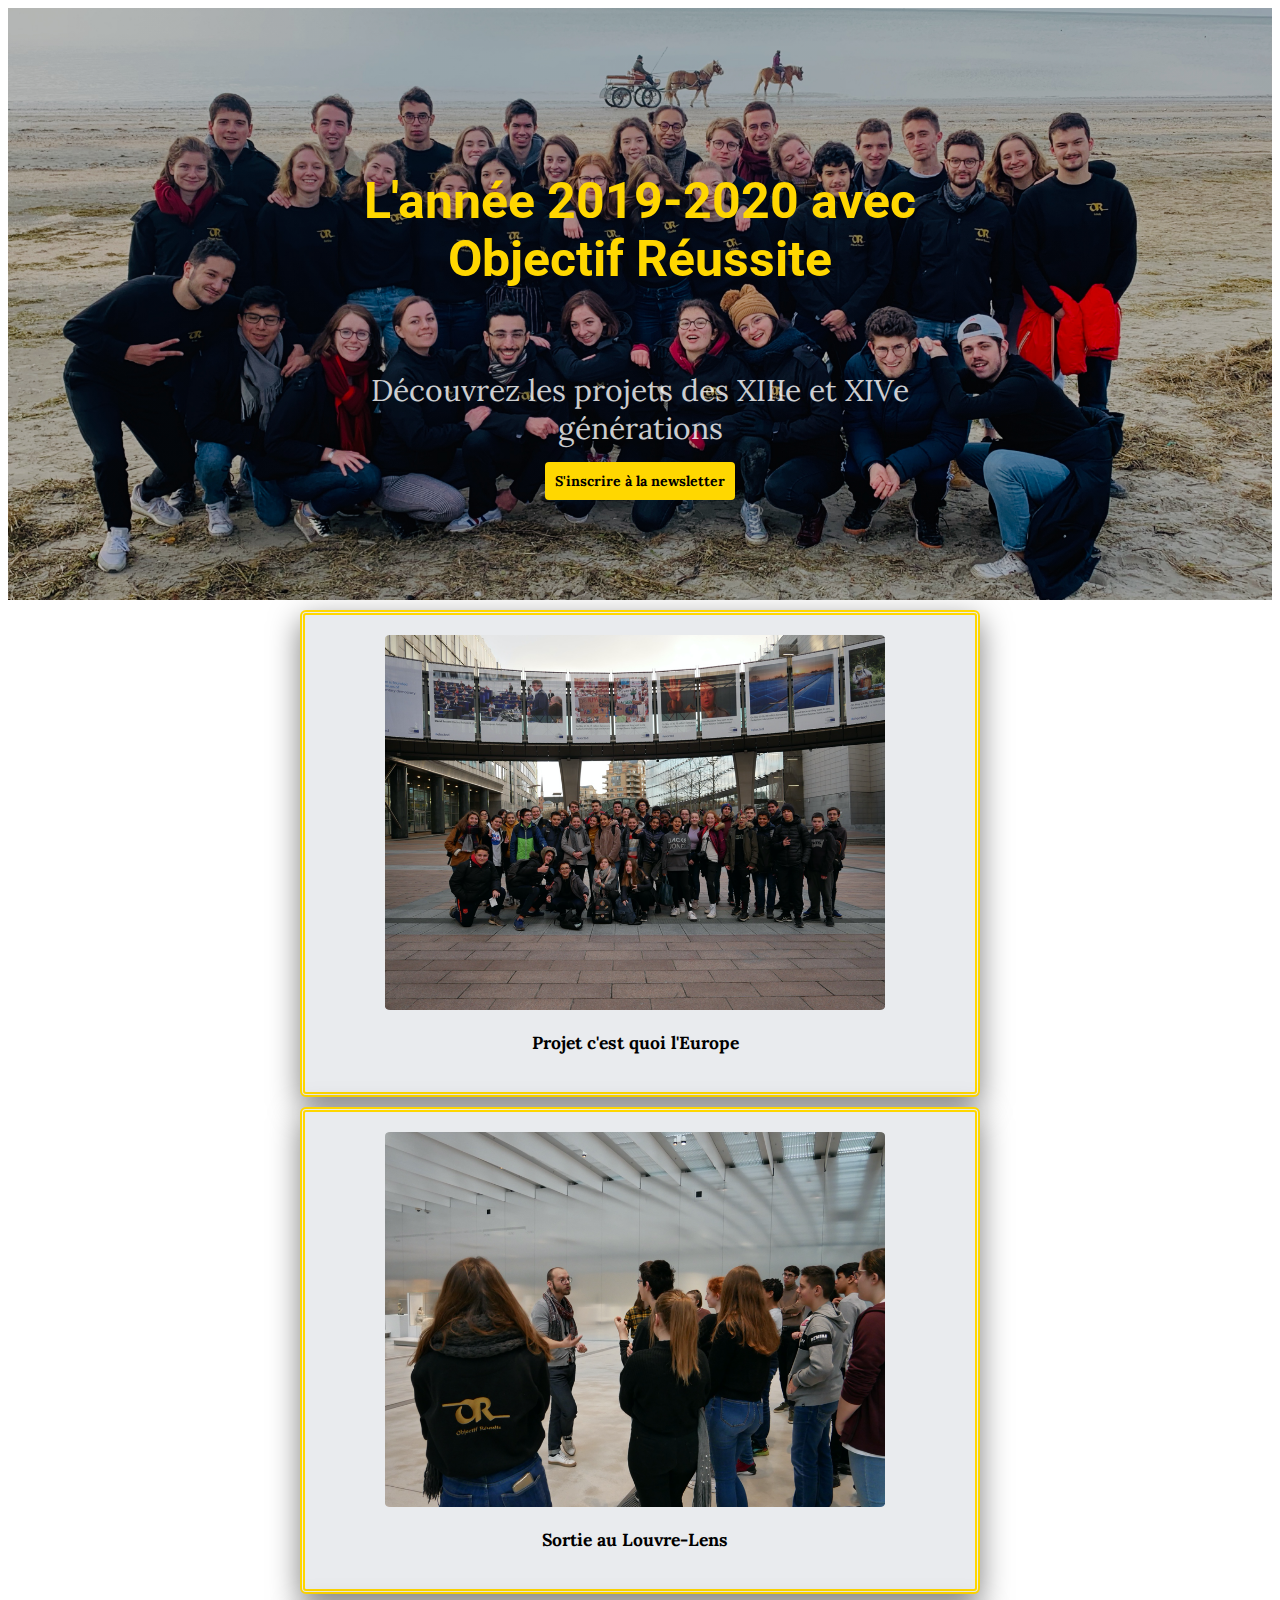
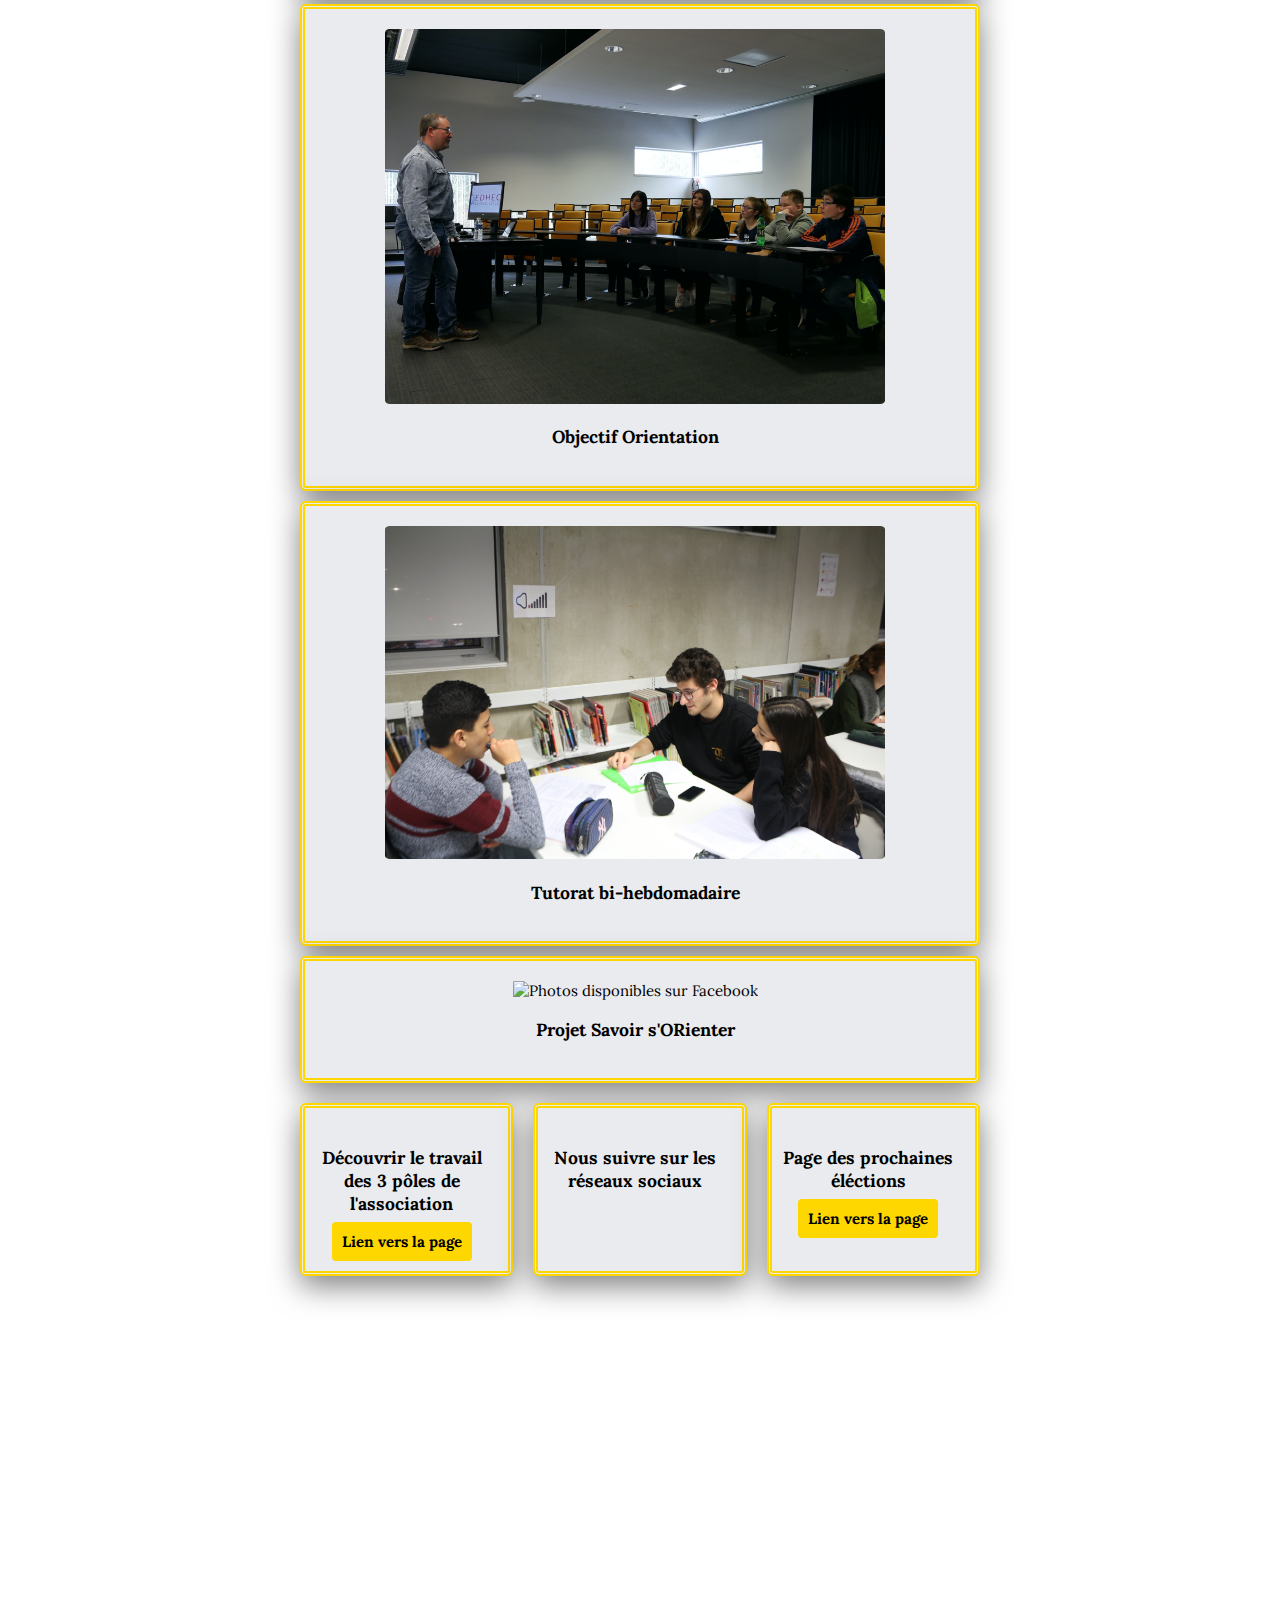
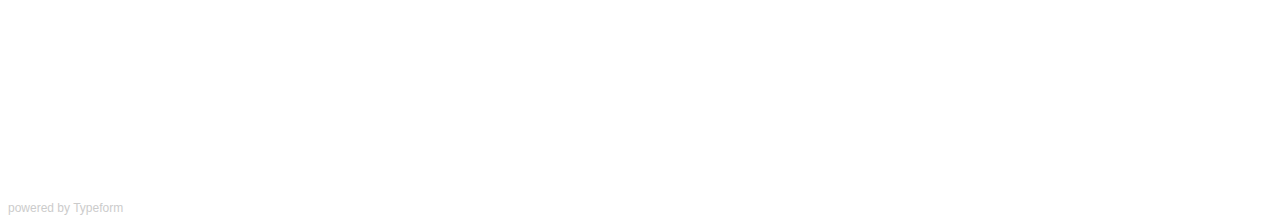
==== index.html @ 28e83875 "Add files via upload" ====
<!DOCTYPE html>

<html>

<head>
	<title>OR 2019-2020</title>
	<meta charset="utf-8">
	<link rel="stylesheet" href="css/style.css">
	<script src="https://kit.fontawesome.com/57272d54e7.js" crossorigin="anonymous"></script>
</head>

<body>
	<div class="banner">
		<div class="container">
			<h1>L'année 2019-2020 avec Objectif Réussite</h1>
			<h2>Découvrez les projets des XIIIe et XIVe générations</h2>
			<a href="#btn-link" class="btn-gold">S'inscrire à la newsletter</a>
		</div>
	</div>

	<div class="container">

			<div class="card">
				<img src="images/picture_brussels.png" alt="Photos disponibles sur Facebook" class="pictures">
				<h3>Projet c'est quoi l'Europe</h3>
			</div>

			<div class="card">
				<img src="images/picture_louvre.png" alt="Photos disponibles sur Facebook" class="pictures">
				<h3>Sortie au Louvre-Lens</h3>
			</div>

			<div class="card">
				<img src="images/picture_oo.png" alt="Photos disponibles sur Facebook" class="pictures">
				<h3>Objectif Orientation</h3>
			</div>

			<div class="card">
				<img src="images/picture_tutorat.jpg" alt="Photos disponibles sur Facebook" class="pictures">
				<h3>Tutorat bi-hebdomadaire</h3>
			</div>

			<div class="card">
				<img src="images/picture_savor.jpg" alt="Photos disponibles sur Facebook" class="pictures">
				<h3>Projet Savoir s'ORienter</h3>
			</div>

			<div class="cards">
				<div class="card">
					<h3>Découvrir le travail des 3 pôles de l'association</h3>
					<a href="https://nicolasgoujon.github.io/poles/." class="btn-gold" target="blank">Lien vers la page</a>
				</div>

				<div class="card">
					<h3>Nous suivre sur les réseaux sociaux</h3>
					<a href="https://www.facebook.com/objectif.reussite.edhec/?epa=SEARCH_BOX" target="blank" class="icons"><i class="fab fa-facebook-square"></i></a>
				</div>

				<div class="card">
					<h3>Page des prochaines éléctions</h3>
					<a href="https://nicolasgoujon.github.io/candidats/." class="btn-gold" target="blank">Lien vers la page</a>
				</div>


			</div>

	</div>


<div id="btn-link">
	<div class="typeform-widget" data-url="https://nicolasgoujon37.typeform.com/to/DbIZG2" style="width: 100%; height: 500px;"></div> <script> (function() { var qs,js,q,s,d=document, gi=d.getElementById, ce=d.createElement, gt=d.getElementsByTagName, id="typef_orm", b="https://embed.typeform.com/"; if(!gi.call(d,id)) { js=ce.call(d,"script"); js.id=id; js.src=b+"embed.js"; q=gt.call(d,"script")[0]; q.parentNode.insertBefore(js,q) } })() </script> <div style="font-family: Sans-Serif;font-size: 12px;color: #999;opacity: 0.5; padding-top: 5px;"> powered by <a href="https://admin.typeform.com/signup?utm_campaign=DbIZG2&utm_source=typeform.com-01E5B5E2YPTCKT1V4XTGEQZVA5-free&utm_medium=typeform&utm_content=typeform-embedded-poweredbytypeform&utm_term=EN" style="color: #999" target="_blank">Typeform</a> </div>
</div>


</body>


</html>
---- css/style.css ----
@import url("https://fonts.googleapis.com/css?family=Lora|Roboto&display=swap");

@import url("components/container.css");
@import url("components/pictures.css");
@import url("components/button.css");
@import url("components/banner.css");
@import url("components/card.css");
@import url("components/icons.css");

body{
	font-size: 14px;
	font-family: Lora;

}

h1{
	font-weight: bold;
	font-family: Roboto;
  color: gold
}

a{
	text-decoration: none
}

a:hover{
	color:red;
}
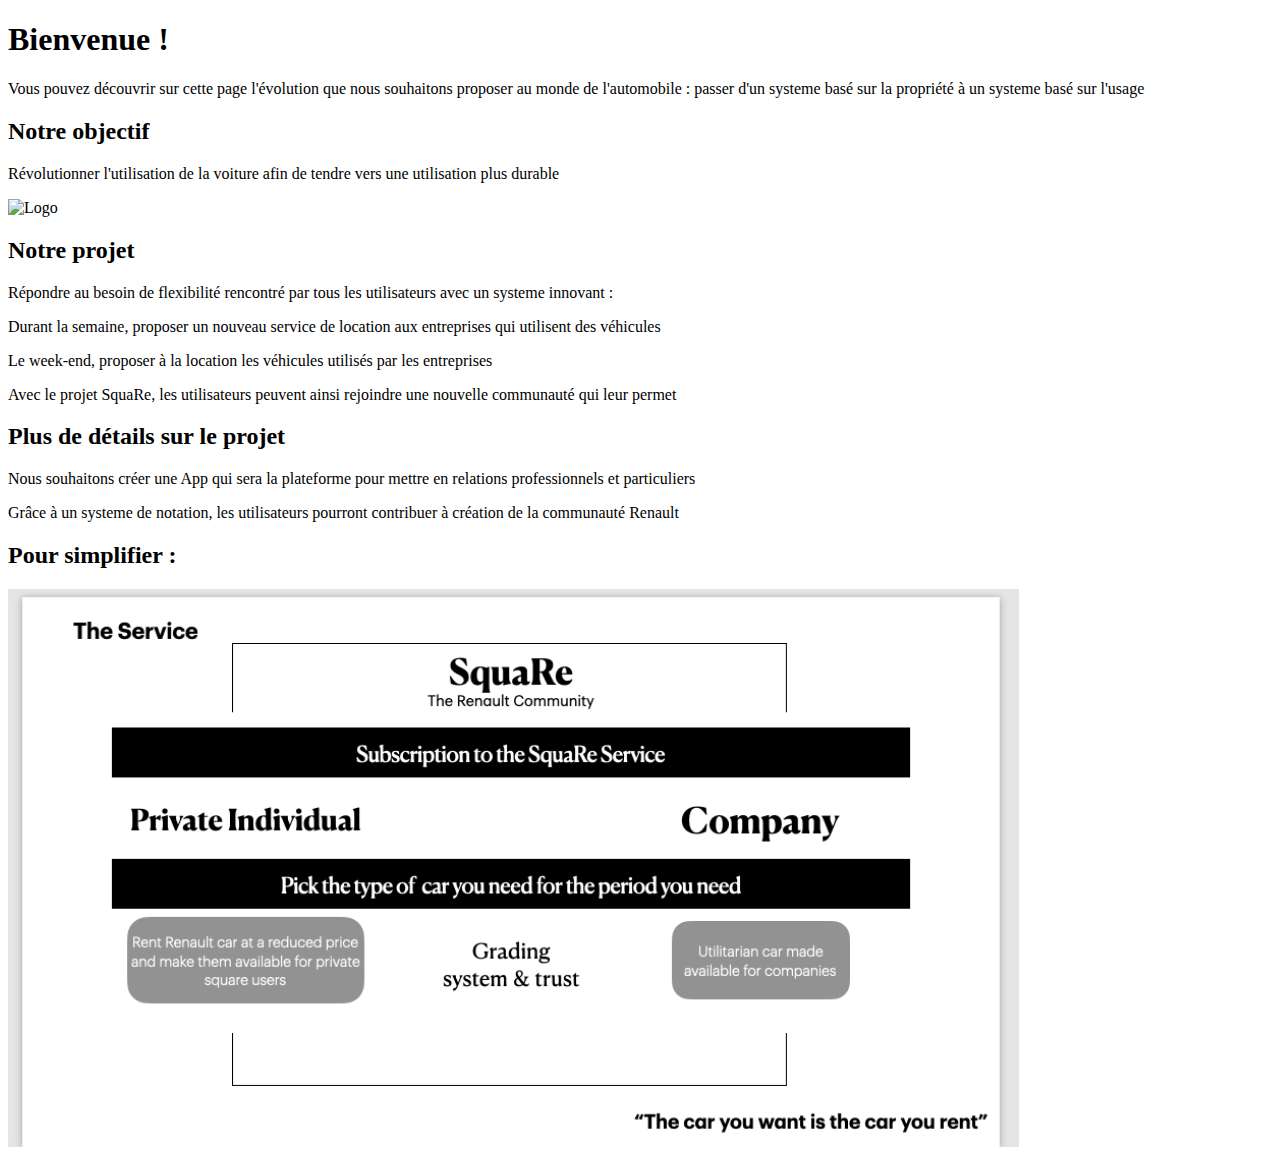
==== commit f63e3c3d: "Add files via upload" ====
--- a/index.html
+++ b/index.html
@@ -1,81 +1,54 @@
 <!DOCTYPE html>
+
 
 <html>
 
 <head>
-	<title>OR 2019-2020</title>
-	<meta charset="utf-8">
-	<link rel="stylesheet" href="css/style.css">
-	<script src="https://kit.fontawesome.com/57272d54e7.js" crossorigin="anonymous"></script>
+  <title>Renault</title>
+  <meta name="description" content="this the profile of Nicolas"
+  <link href="https://fonts.googleapis.com/css?family=Roboto:700&display=swap" rel="stylesheet">
+  <link rel="stylesheet" href="design.css">
+  <script src="https://kit.fontawesome.com/57272d54e7.js" crossorigin="anonymous"></script>
 </head>
 
+
 <body>
-	<div class="banner">
-		<div class="container">
-			<h1>L'année 2019-2020 avec Objectif Réussite</h1>
-			<h2>Découvrez les projets des XIIIe et XIVe générations</h2>
-			<a href="#btn-link" class="btn-gold">S'inscrire à la newsletter</a>
-		</div>
-	</div>
+    <div class="card">
+      <h1> Bienvenue ! </h1>
+       <p class="txt"> Vous pouvez découvrir sur cette page l'évolution que nous souhaitons proposer au monde de l'automobile : passer d'un systeme basé sur la propriété à un systeme basé sur l'usage </p>
+    </div>
 
-	<div class="container">
+    <div class="card">
+      <h2>Notre objectif</h2>
+      <p class="txt">Révolutionner l'utilisation de la voiture afin de tendre vers une utilisation plus durable</p>
+      <img src="image/renault.jpg" alt="Logo" width="40%">
+    </div>
 
-			<div class="card">
-				<img src="images/picture_brussels.png" alt="Photos disponibles sur Facebook" class="pictures">
-				<h3>Projet c'est quoi l'Europe</h3>
-			</div>
-
-			<div class="card">
-				<img src="images/picture_louvre.png" alt="Photos disponibles sur Facebook" class="pictures">
-				<h3>Sortie au Louvre-Lens</h3>
-			</div>
-
-			<div class="card">
-				<img src="images/picture_oo.png" alt="Photos disponibles sur Facebook" class="pictures">
-				<h3>Objectif Orientation</h3>
-			</div>
-
-			<div class="card">
-				<img src="images/picture_tutorat.jpg" alt="Photos disponibles sur Facebook" class="pictures">
-				<h3>Tutorat bi-hebdomadaire</h3>
-			</div>
-
-			<div class="card">
-				<img src="images/picture_savor.jpg" alt="Photos disponibles sur Facebook" class="pictures">
-				<h3>Projet Savoir s'ORienter</h3>
-			</div>
-
-			<div class="cards">
-				<div class="card">
-					<h3>Découvrir le travail des 3 pôles de l'association</h3>
-					<a href="https://nicolasgoujon.github.io/poles/." class="btn-gold" target="blank">Lien vers la page</a>
-				</div>
-
-				<div class="card">
-					<h3>Nous suivre sur les réseaux sociaux</h3>
-					<a href="https://www.facebook.com/objectif.reussite.edhec/?epa=SEARCH_BOX" target="blank" class="icons"><i class="fab fa-facebook-square"></i></a>
-				</div>
-
-				<div class="card">
-					<h3>Page des prochaines éléctions</h3>
-					<a href="https://nicolasgoujon.github.io/candidats/." class="btn-gold" target="blank">Lien vers la page</a>
-				</div>
+    <div class="card">
+      <h2>Notre projet</h2>
+      <p class="txt">Répondre au besoin de flexibilité rencontré par tous les utilisateurs avec un systeme innovant :</p>
+        <p> Durant la semaine, proposer un nouveau service de location aux entreprises qui utilisent des véhicules
+        </p>
+        <p> Le week-end, proposer à la location les véhicules utilisés par les entreprises
+        </p>
+        <p class="txt">Avec le projet SquaRe, les utilisateurs peuvent ainsi rejoindre une nouvelle communauté qui leur permet </p>
+    </div>
+    <div class="card">
+      <h2>Plus de détails sur le projet</h2>
+        <p class="txt2">Nous souhaitons créer une App qui sera la plateforme pour mettre en relations professionnels et particuliers</p>
+        <p class="txt2">Grâce à un systeme de notation, les utilisateurs pourront contribuer à création de la communauté Renault</p>
+    </div>
+    <div>
+      <h2>Pour simplifier :</h2>
+      <img src="image/schema.png" width="80%">
+    </div>
 
 
-			</div>
 
-	</div>
-
-
-<div id="btn-link">
-	<div class="typeform-widget" data-url="https://nicolasgoujon37.typeform.com/to/DbIZG2" style="width: 100%; height: 500px;"></div> <script> (function() { var qs,js,q,s,d=document, gi=d.getElementById, ce=d.createElement, gt=d.getElementsByTagName, id="typef_orm", b="https://embed.typeform.com/"; if(!gi.call(d,id)) { js=ce.call(d,"script"); js.id=id; js.src=b+"embed.js"; q=gt.call(d,"script")[0]; q.parentNode.insertBefore(js,q) } })() </script> <div style="font-family: Sans-Serif;font-size: 12px;color: #999;opacity: 0.5; padding-top: 5px;"> powered by <a href="https://admin.typeform.com/signup?utm_campaign=DbIZG2&utm_source=typeform.com-01E5B5E2YPTCKT1V4XTGEQZVA5-free&utm_medium=typeform&utm_content=typeform-embedded-poweredbytypeform&utm_term=EN" style="color: #999" target="_blank">Typeform</a> </div>
-</div>
 
 
 </body>
 
 
-</html>
 
-
-
+<html>
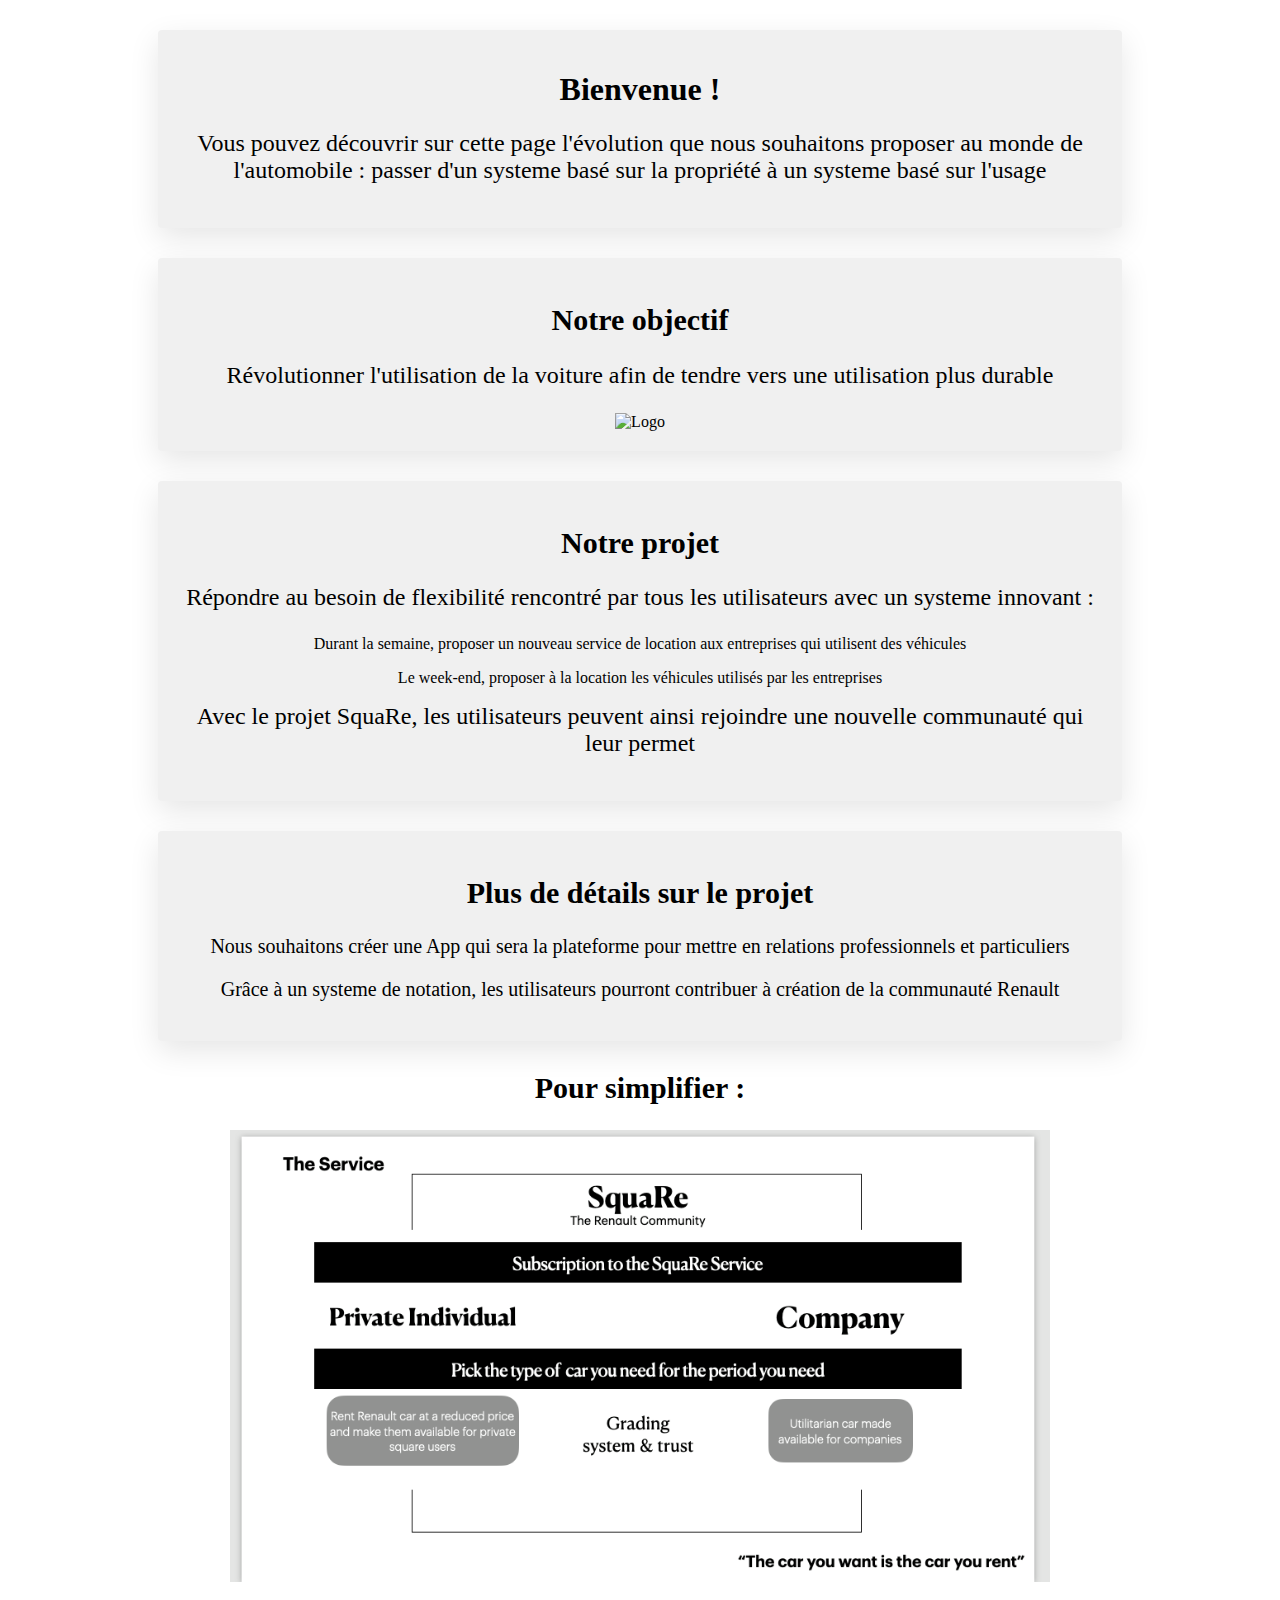
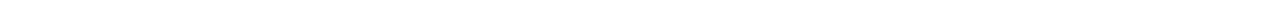
==== commit 33d7ccbf: "Add files via upload" ====
--- a/index.html
+++ b/index.html
@@ -7,7 +7,7 @@
   <title>Renault</title>
   <meta name="description" content="this the profile of Nicolas"
   <link href="https://fonts.googleapis.com/css?family=Roboto:700&display=swap" rel="stylesheet">
-  <link rel="stylesheet" href="design.css">
+  <link rel="stylesheet" href="style.css">
   <script src="https://kit.fontawesome.com/57272d54e7.js" crossorigin="anonymous"></script>
 </head>
 
--- a/style.css
+++ b/style.css
@@ -0,0 +1,34 @@
+body {
+text-align: center;
+width: 80%;
+margin: 2% auto;
+}
+
+h2 {
+  font-size: 30px;
+}
+
+
+.txt{
+  margin-top: 1%;
+  font-size: 24px;
+}
+
+.txt2{
+  font-size: 20px;
+}
+
+
+.card{
+  margin:30px;
+  text-align: center;
+  background-color: rgb(240,240,240);
+  padding: 20px;
+  border-radius: 4px;
+  border-color: black;
+  box-shadow: 0 10px 30px rgba(0,0,0,0.1)
+}
+
+.card-green{
+  background-color: #79BC41
+}
